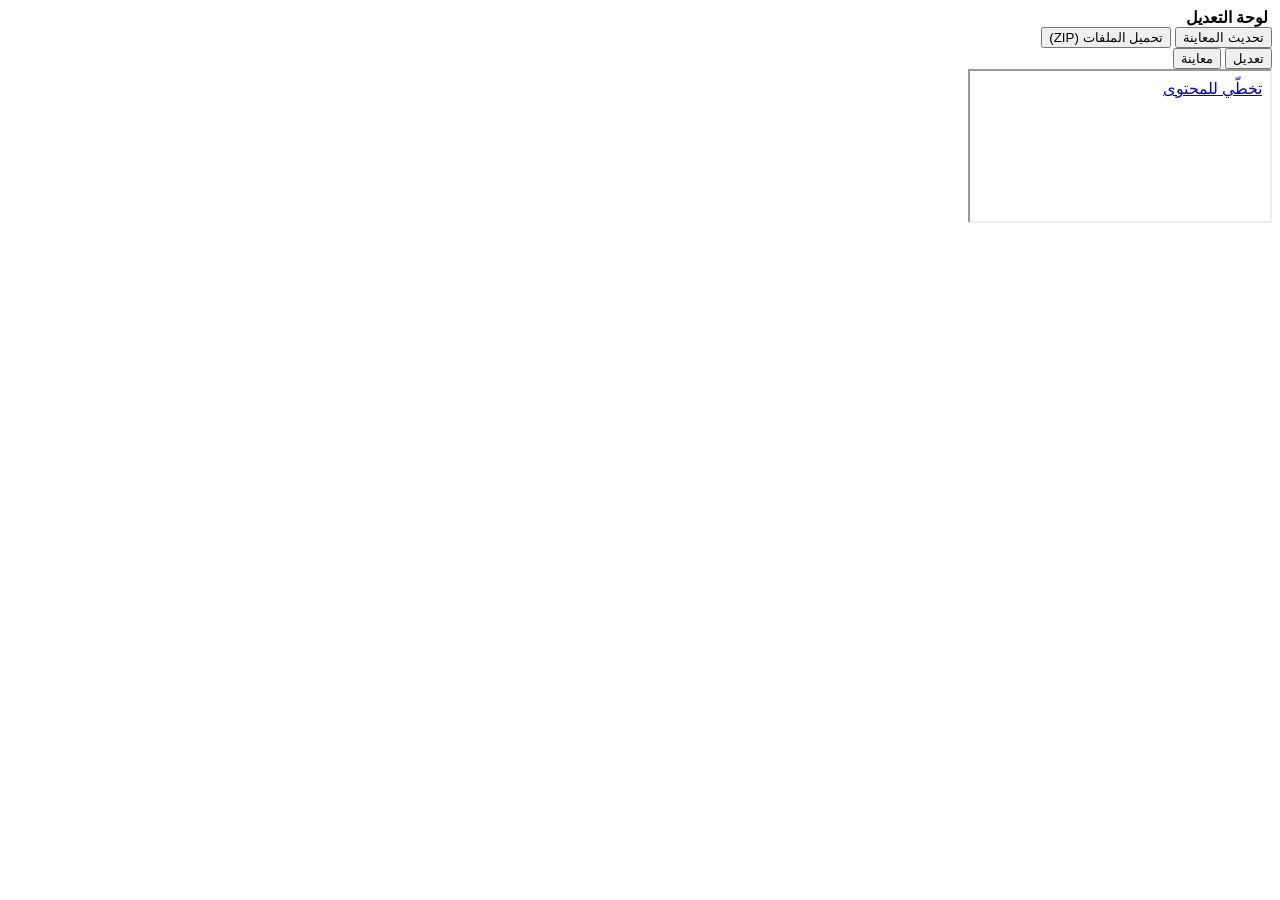
==== admin.html @ ef57bf1a "Add files via upload" ====
<!DOCTYPE html>
<html lang="ar" dir="rtl">
<head>
  <meta charset="UTF-8">
  <meta name="viewport" content="width=device-width, initial-scale=1">
  <meta name="robots" content="noindex, nofollow">
  <title>لوحة تعديل موقع اوريفيو</title>
  <link rel="icon" href="images/icon.png">
  <link rel="stylesheet" href="css/admin.css">
</head>
<body>
  <header class="bar">
    <div class="bar-title">
      <img src="images/icon.png" alt="">
      <b>لوحة التعديل</b>
    </div>
    <div class="bar-actions">
      <button class="b b-ghost" id="btnPreview" type="button">تحديث المعاينة</button>
      <button class="b b-light" id="btnExport" type="button">تحميل الملفات (ZIP)</button>
    </div>
  </header>

  <nav class="mtabs" id="mtabs">
    <button type="button" class="on" data-p="edit">تعديل</button>
    <button type="button" data-p="view">معاينة</button>
  </nav>

  <div class="layout" id="layout" data-pane="edit">
    <section class="editor" id="editor" aria-label="المحتوى"></section>
    <section class="preview" aria-label="معاينة الموقع">
      <iframe id="frame" src="index.html" title="معاينة الموقع"></iframe>
    </section>
  </div>

  <dialog id="doneDialog">
    <h2>الملفات اتحمّلت ✅</h2>
    <ol>
      <li>فكّ ضغط <b>aurevo-update.zip</b>.</li>
      <li>هتلاقي فولدر <b>data</b> (فيه <b>content.js</b> الجديد) وفولدر <b>images/uploads</b> (الصور اللي رفعتها).</li>
      <li>على GitHub: افتح الـ Repository واضغط <b>Add file ← Upload files</b>.</li>
      <li>اسحب الفولدرين، واضغط <b>Commit changes</b>.</li>
      <li>بعد دقيقة الموقع يتحدّث.</li>
    </ol>
    <button class="b b-wine" id="closeDone" type="button">تمام</button>
  </dialog>

  <script src="data/content.js"></script>
  <script src="js/admin.js"></script>
</body>
</html>
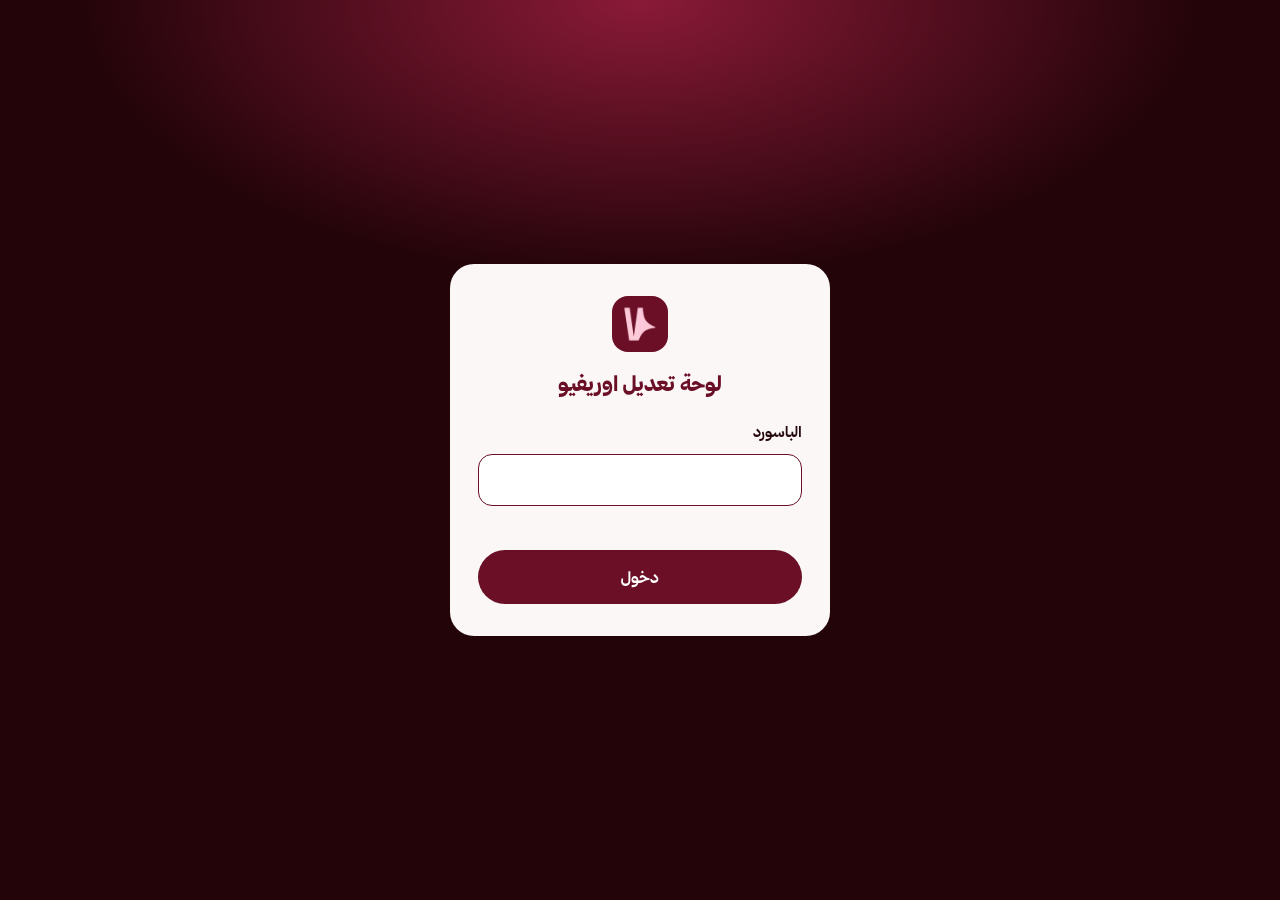
==== commit 99984940: "Add files via upload" ====
--- a/admin.html
+++ b/admin.html
@@ -5,13 +5,15 @@
   <meta name="viewport" content="width=device-width, initial-scale=1">
   <meta name="robots" content="noindex, nofollow">
   <title>لوحة تعديل موقع اوريفيو</title>
-  <link rel="icon" href="images/icon.png">
-  <link rel="stylesheet" href="css/admin.css">
+  <link rel="icon" href="icon.png">
+  <link rel="stylesheet" href="admin.css">
+  <script src="auth.js"></script>
+  <script src="gate.js"></script>
 </head>
 <body>
   <header class="bar">
     <div class="bar-title">
-      <img src="images/icon.png" alt="">
+      <img src="icon.png" alt="">
       <b>لوحة التعديل</b>
     </div>
     <div class="bar-actions">
@@ -36,15 +38,15 @@
     <h2>الملفات اتحمّلت ✅</h2>
     <ol>
       <li>فكّ ضغط <b>aurevo-update.zip</b>.</li>
-      <li>هتلاقي فولدر <b>data</b> (فيه <b>content.js</b> الجديد) وفولدر <b>images/uploads</b> (الصور اللي رفعتها).</li>
+      <li>هتلاقي ملف <b>content.js</b> الجديد، والصور اللي رفعتها (أسماؤها بتبدأ بـ <b>u-</b>).</li>
       <li>على GitHub: افتح الـ Repository واضغط <b>Add file ← Upload files</b>.</li>
-      <li>اسحب الفولدرين، واضغط <b>Commit changes</b>.</li>
+      <li>اختار كل الملفات دي (content.js والصور)، واضغط <b>Commit changes</b>.</li>
       <li>بعد دقيقة الموقع يتحدّث.</li>
     </ol>
     <button class="b b-wine" id="closeDone" type="button">تمام</button>
   </dialog>
 
-  <script src="data/content.js"></script>
-  <script src="js/admin.js"></script>
+  <script src="content.js"></script>
+  <script src="admin.js"></script>
 </body>
 </html>
--- a/admin.css
+++ b/admin.css
@@ -0,0 +1,87 @@
+@font-face{font-family:"Thmanyah Sans";font-weight:400;src:url("thmanyahsans-Regular.woff2") format("woff2")}
+@font-face{font-family:"Thmanyah Sans";font-weight:500;src:url("thmanyahsans-Medium.woff2") format("woff2")}
+@font-face{font-family:"Thmanyah Sans";font-weight:700;src:url("thmanyahsans-Bold.woff2") format("woff2")}
+@font-face{font-family:"Thmanyah Sans";font-weight:900;src:url("thmanyahsans-Black.woff2") format("woff2")}
+
+:root{--w950:#230409;--w900:#2f0610;--w800:#4a0b1b;--w700:#6b0f26;--w600:#8a1a37;--r300:#e8b4c0;--r100:#f6e4e8;--cream:#fbf7f6;--ink:#26090f;--muted:#7a5a62;--line:rgba(107,15,38,.18);--font:"Thmanyah Sans","Segoe UI",Tahoma,Arial,sans-serif}
+*,*::before,*::after{box-sizing:border-box}
+html,body{height:100%}
+body{margin:0;font-family:var(--font);font-size:16px;line-height:1.7;color:var(--ink);background:var(--cream);display:flex;flex-direction:column}
+button,input,select,textarea{font:inherit;color:inherit}
+:focus-visible{outline:3px solid var(--r300);outline-offset:2px}
+
+.bar{flex:none;display:flex;align-items:center;justify-content:space-between;gap:12px;padding:10px 20px;background:var(--w950);color:var(--cream)}
+.bar-title{display:flex;align-items:center;gap:10px;font-size:1.1rem}
+.bar-title img{width:34px;height:34px;border-radius:10px}
+.bar-actions{display:flex;gap:8px;flex-wrap:wrap}
+.b{padding:.5em 1.2em;border-radius:999px;border:2px solid transparent;font-weight:700;cursor:pointer;transition:background .2s}
+.b-light{background:var(--cream);color:var(--w800)}.b-light:hover{background:var(--r100)}
+.b-ghost{border-color:rgba(251,247,246,.4);background:none;color:var(--cream)}.b-ghost:hover{background:rgba(251,247,246,.1)}
+.b-wine{background:var(--w700);color:#fff}.b-wine:hover{background:var(--w600)}
+.b-sm{padding:.2em .8em;font-size:.88rem;border-color:var(--line);background:#fff;color:var(--w700)}
+.b-sm:hover{background:var(--r100)}
+.b-del{color:#b3261e}
+
+.mtabs{display:none}
+.layout{flex:1;min-height:0;display:grid;grid-template-columns:minmax(380px,560px) 1fr}
+.editor{overflow-y:auto;padding:18px 20px 80px;background:#fff;border-inline-end:1px solid var(--line)}
+.preview{background:var(--w900);padding:14px;min-width:0}
+.preview iframe{width:100%;height:100%;border:0;border-radius:14px;background:var(--cream)}
+
+.sec{border:1px solid var(--line);border-radius:16px;margin-bottom:12px;background:var(--cream)}
+.sec>summary{cursor:pointer;list-style:none;padding:14px 18px;font-weight:900;font-size:1.1rem;color:var(--w700);display:flex;justify-content:space-between;align-items:center}
+.sec>summary::-webkit-details-marker{display:none}
+.sec>summary::after{content:"＋";font-weight:400}
+.sec[open]>summary::after{content:"－"}
+.sec-body{padding:4px 18px 18px;display:grid;gap:14px}
+
+.fld{display:grid;gap:4px}
+.fld>label,.lg{font-weight:700;font-size:.92rem;color:var(--w800)}
+.fld input,.fld textarea,.fld select{width:100%;padding:.55em .8em;border:1.5px solid var(--line);border-radius:12px;background:#fff}
+.fld textarea{min-height:84px;resize:vertical}
+.fld input:focus,.fld textarea:focus,.fld select:focus{outline:none;border-color:var(--w700)}
+.ltr{direction:ltr;text-align:left}
+
+.grp{border:1px dashed var(--line);border-radius:14px;padding:12px 14px;display:grid;gap:12px}
+.grp>.lg{margin:-2px 0 0}
+
+.list{display:grid;gap:10px}
+.item{border:1px solid var(--line);border-radius:14px;background:#fff}
+.item>summary{cursor:pointer;list-style:none;display:flex;align-items:center;gap:8px;padding:10px 12px}
+.item>summary::-webkit-details-marker{display:none}
+.item .sum{flex:1;font-weight:500;overflow:hidden;text-overflow:ellipsis;white-space:nowrap}
+.item .tools{display:flex;gap:4px}
+.item-body{padding:4px 14px 14px;display:grid;gap:12px}
+
+.img{display:grid;grid-template-columns:72px 1fr;gap:10px;align-items:start}
+.img .thumb{width:72px;height:72px;border-radius:12px;background:var(--r100) center/cover no-repeat;border:1px solid var(--line)}
+.img .col{display:grid;gap:6px}
+.img .row{display:flex;gap:6px}
+.img .row input{flex:1}
+
+dialog{border:0;border-radius:20px;padding:28px;max-width:460px;font-family:var(--font);line-height:1.9}
+dialog::backdrop{background:rgba(35,4,9,.6)}
+dialog h2{margin:0 0 8px}
+dialog ol{padding-inline-start:22px;margin:0 0 18px}
+.toast{position:fixed;bottom:18px;inset-inline-start:18px;background:var(--w800);color:#fff;padding:.6em 1.2em;border-radius:12px;z-index:50}
+
+@media (max-width:900px){
+  .mtabs{display:flex;gap:6px;padding:8px 12px;background:var(--w900)}
+  .mtabs button{flex:1;padding:.5em;border-radius:999px;border:1.5px solid rgba(251,247,246,.3);background:none;color:var(--cream);font-weight:700;cursor:pointer}
+  .mtabs button.on{background:var(--cream);color:var(--w800)}
+  .layout{grid-template-columns:1fr}
+  .layout[data-pane="edit"] .preview,.layout[data-pane="view"] .editor{display:none}
+  .bar-actions .b-ghost{display:none}
+}
+
+/* بوابة الدخول */
+html.locked .bar,html.locked .mtabs,html.locked .layout{display:none!important}
+.gate{position:fixed;inset:0;z-index:100;display:grid;place-items:center;padding:20px;background:radial-gradient(800px 400px at 50% 0,#8a1a37,transparent 70%),#230409}
+.gate-card{width:min(380px,100%);display:grid;gap:10px;padding:32px 28px;border-radius:24px;background:var(--cream);text-align:center}
+.gate-card img{width:56px;height:56px;border-radius:16px;margin:0 auto}
+.gate-card h1{margin:4px 0 8px;font-size:1.3rem;font-weight:900;color:var(--w700)}
+.gate-card label{text-align:start;font-weight:700;font-size:.92rem}
+.gate-card input{width:100%;padding:.7em 1em;border:1.5px solid var(--line);border-radius:14px;background:#fff;direction:ltr;text-align:left}
+.gate-card input:focus{outline:none;border-color:var(--w700)}
+.gate-err{margin:0;min-height:1.6em;color:#b3261e;font-weight:500;font-size:.95rem}
+.gate-card .b{padding:.7em;font-size:1rem}
